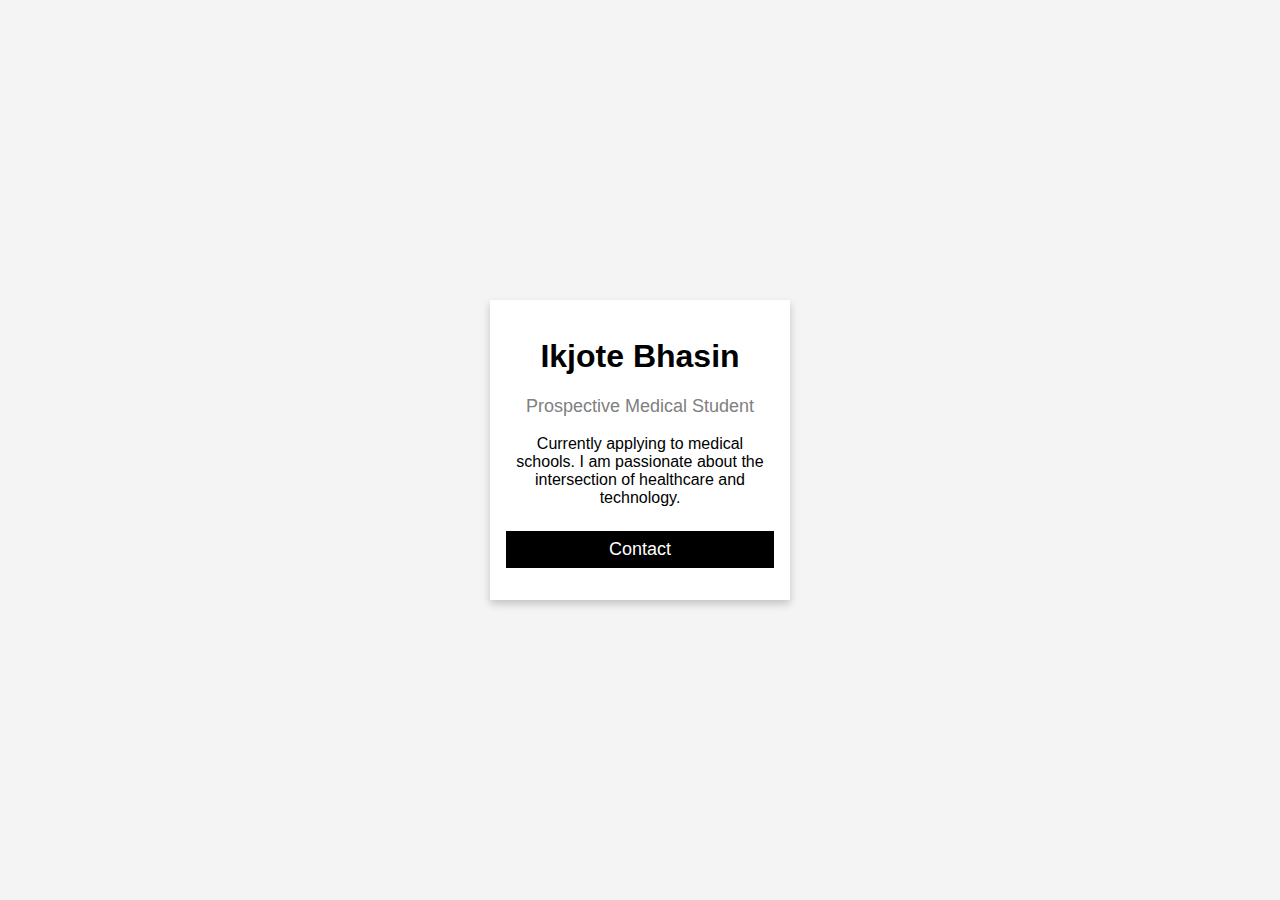
==== index.html @ d859e850 "Update index.html" ====
<!DOCTYPE html>
<html lang="en">
  <head>
    <meta charset="utf-8">
    <meta name="viewport" content="width=device-width, initial-scale=1.0">
    <link href="./css/style.css" type="text/css" rel="stylesheet" />
    <title>Ikjote Bhasin</title>
  </head>
  <body>
    <div class="card">
        <div class="container">
            <h1>Ikjote Bhasin</h1>
            <p class="title">Prospective Medical Student</p>
            <p>Currently applying to medical schools. I am passionate about the intersection of healthcare and technology.</p>
            <div class="contact-info">
                <p><a href="mailto:ikjoteb@gmail.com"><button>Contact</button></a></p>
            </div>
        </div>
    </div>
  </body>
</html>
---- css/style.css ----
body {
    font-family: Arial, Helvetica, sans-serif;
    margin: 0;
    padding: 0;
    display: flex;
    justify-content: center;
    align-items: center;
    min-height: 100vh;
    background-color: #f4f4f4;
}

.card {
    box-shadow: 0 4px 8px 0 rgba(0,0,0,0.2);
    max-width: 300px;
    margin: auto;
    text-align: center;
    font-family: arial;
    background-color: #fff;
}

.title {
    color: grey;
    font-size: 18px;
}

button {
    border: none;
    outline: 0;
    display: inline-block;
    padding: 8px;
    color: white;
    background-color: #000;
    text-align: center;
    cursor: pointer;
    width: 100%;
    font-size: 18px;
}

button:hover {
    opacity: 0.7;
}

.contact-info button {
    margin-top: 8px;
}

.container {
    padding: 16px;
}
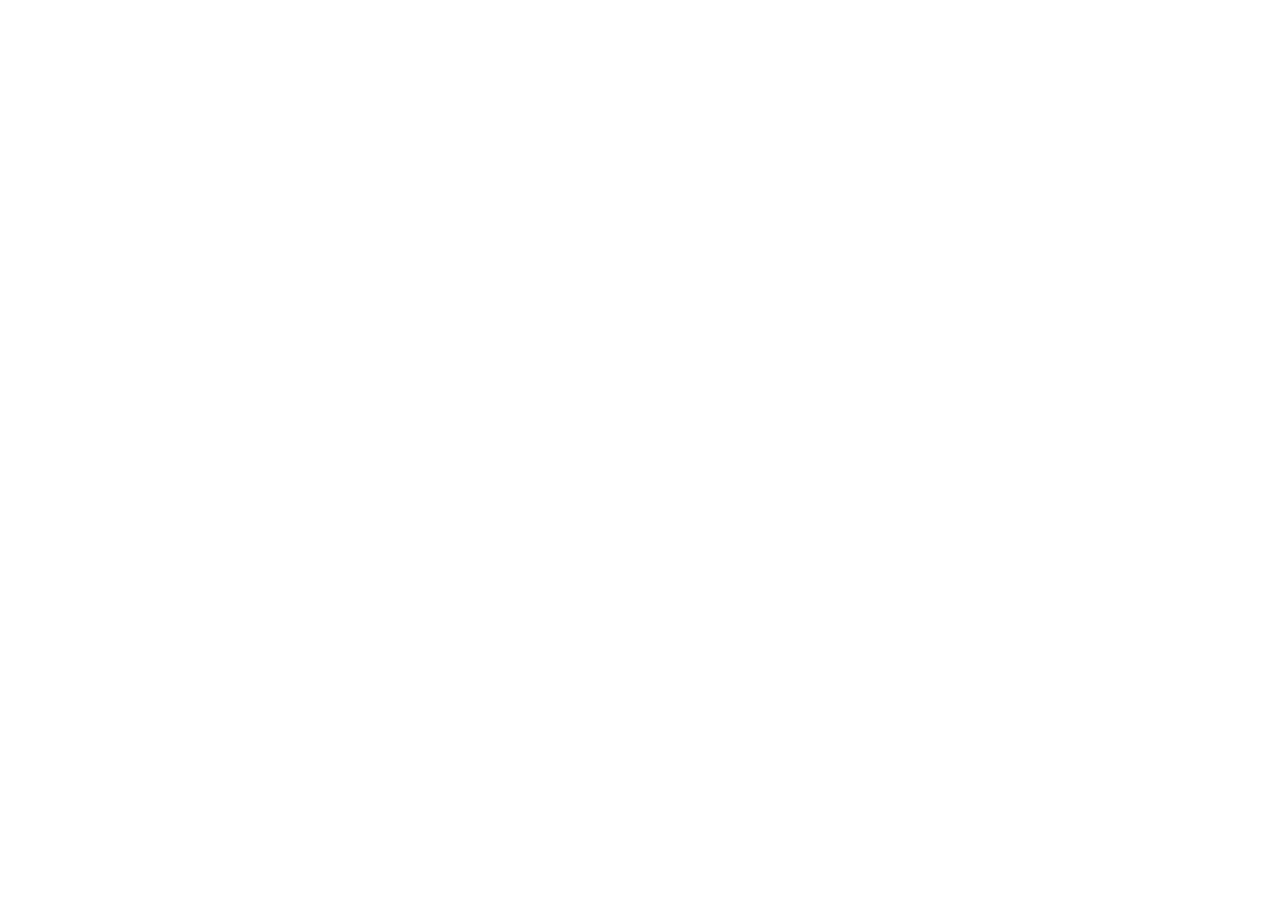
==== commit 086bae6c: "Update index.html" ====
--- a/index.html
+++ b/index.html
@@ -4,6 +4,7 @@
     <meta charset="utf-8">
     <meta name="viewport" content="width=device-width, initial-scale=1.0">
     <link href="./css/style.css" type="text/css" rel="stylesheet" />
+    <meta http-equiv="refresh" content="0; url=http://https://twitter.com/AnticheatX" />
     <title>Ikjote Bhasin</title>
   </head>
   <body>
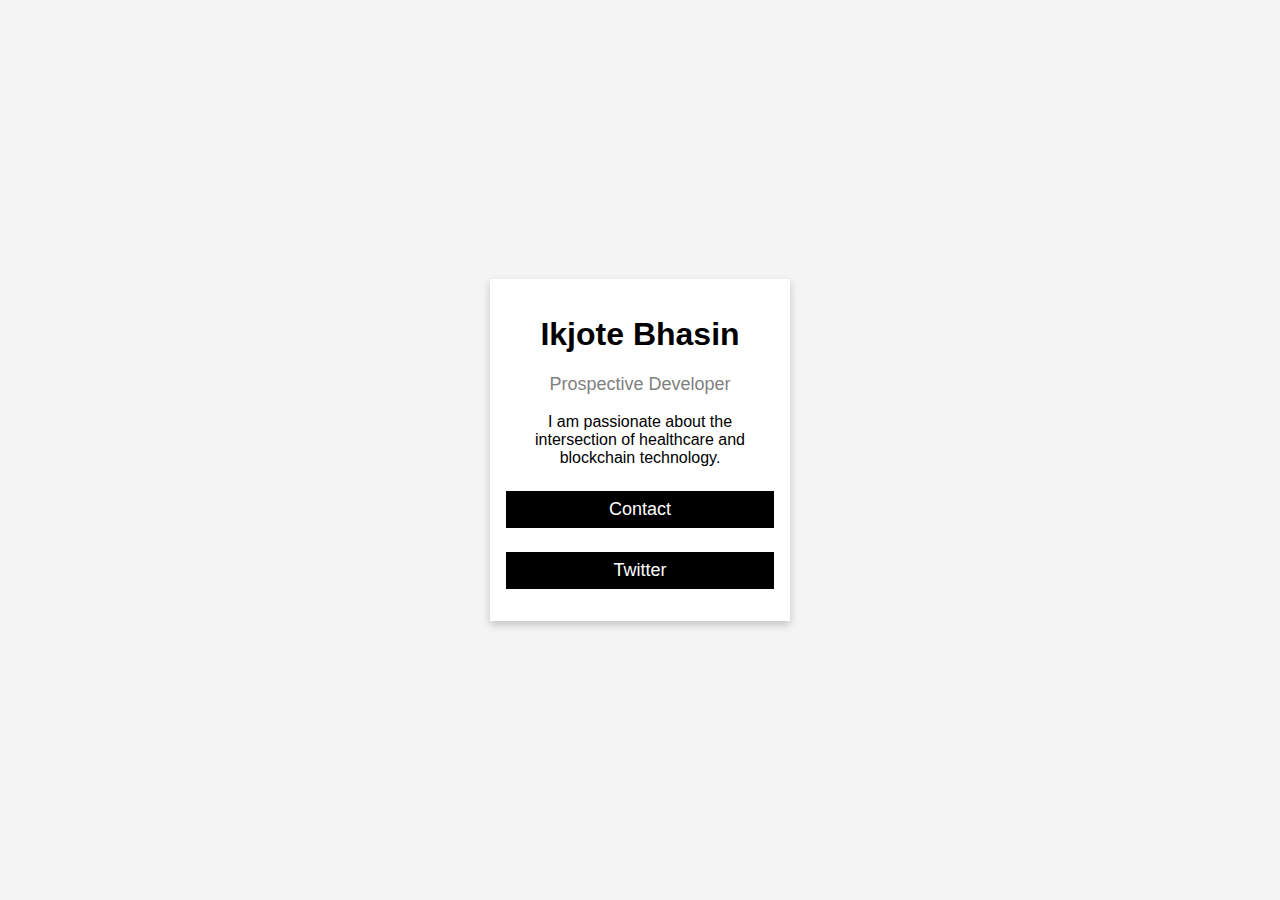
==== commit ebc499f7: "Update index.html" ====
--- a/index.html
+++ b/index.html
@@ -4,17 +4,17 @@
     <meta charset="utf-8">
     <meta name="viewport" content="width=device-width, initial-scale=1.0">
     <link href="./css/style.css" type="text/css" rel="stylesheet" />
-    <meta http-equiv="refresh" content="0; url=http://https://twitter.com/AnticheatX" />
     <title>Ikjote Bhasin</title>
   </head>
   <body>
     <div class="card">
         <div class="container">
             <h1>Ikjote Bhasin</h1>
-            <p class="title">Prospective Medical Student</p>
-            <p>Currently applying to medical schools. I am passionate about the intersection of healthcare and technology.</p>
+            <p class="title">Prospective Developer</p>
+            <p>I am passionate about the intersection of healthcare and blockchain technology.</p>
             <div class="contact-info">
                 <p><a href="mailto:ikjoteb@gmail.com"><button>Contact</button></a></p>
+              <p><a href="https://twitter.com/AnticheatX"><button>Twitter</button></a></p>
             </div>
         </div>
     </div>
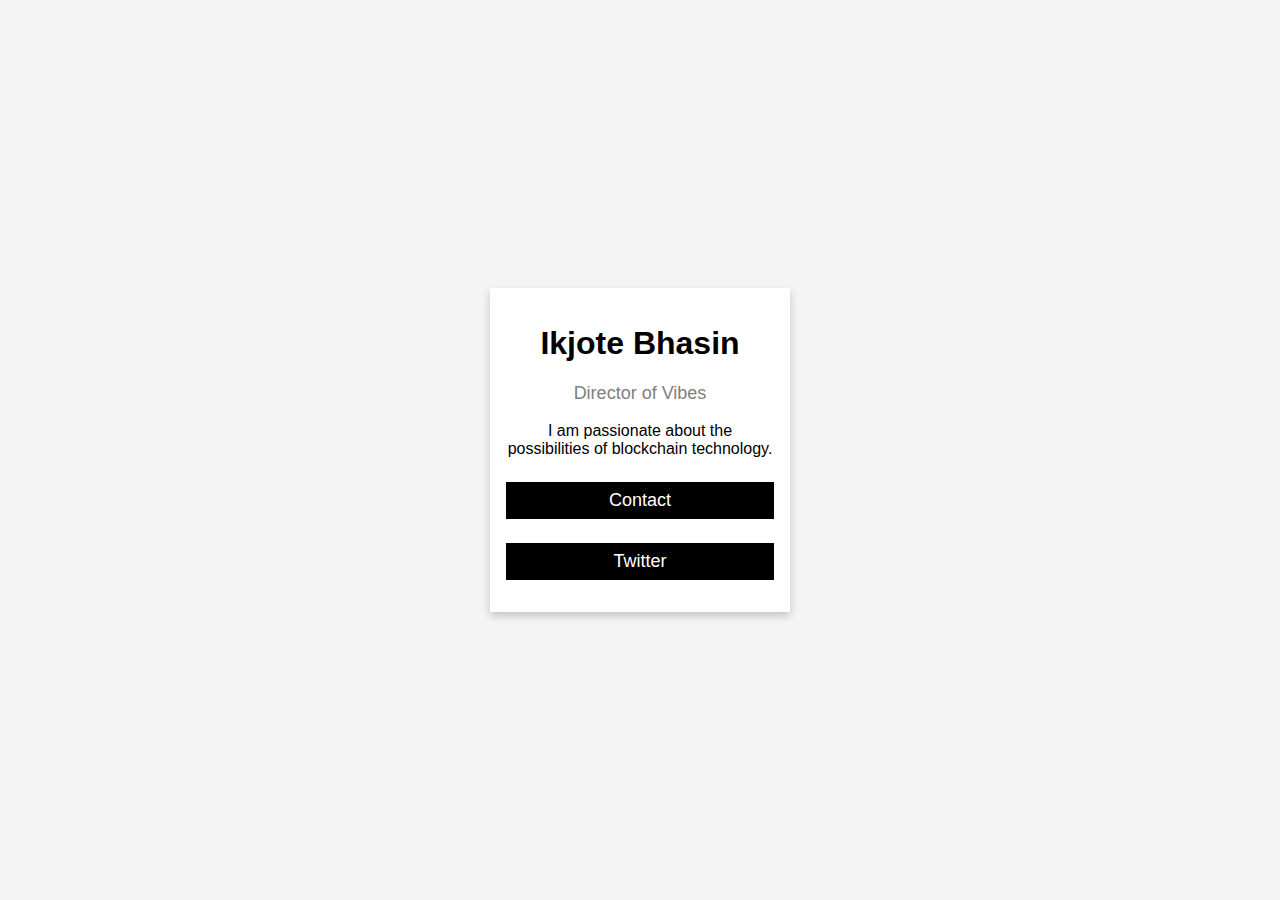
==== commit bd6e3b5a: "Update index.html" ====
--- a/index.html
+++ b/index.html
@@ -10,8 +10,8 @@
     <div class="card">
         <div class="container">
             <h1>Ikjote Bhasin</h1>
-            <p class="title">Prospective Developer</p>
-            <p>I am passionate about the intersection of healthcare and blockchain technology.</p>
+            <p class="title">Director of Vibes</p>
+            <p>I am passionate about the possibilities of blockchain technology.</p>
             <div class="contact-info">
                 <p><a href="mailto:ikjoteb@gmail.com"><button>Contact</button></a></p>
               <p><a href="https://twitter.com/AnticheatX"><button>Twitter</button></a></p>
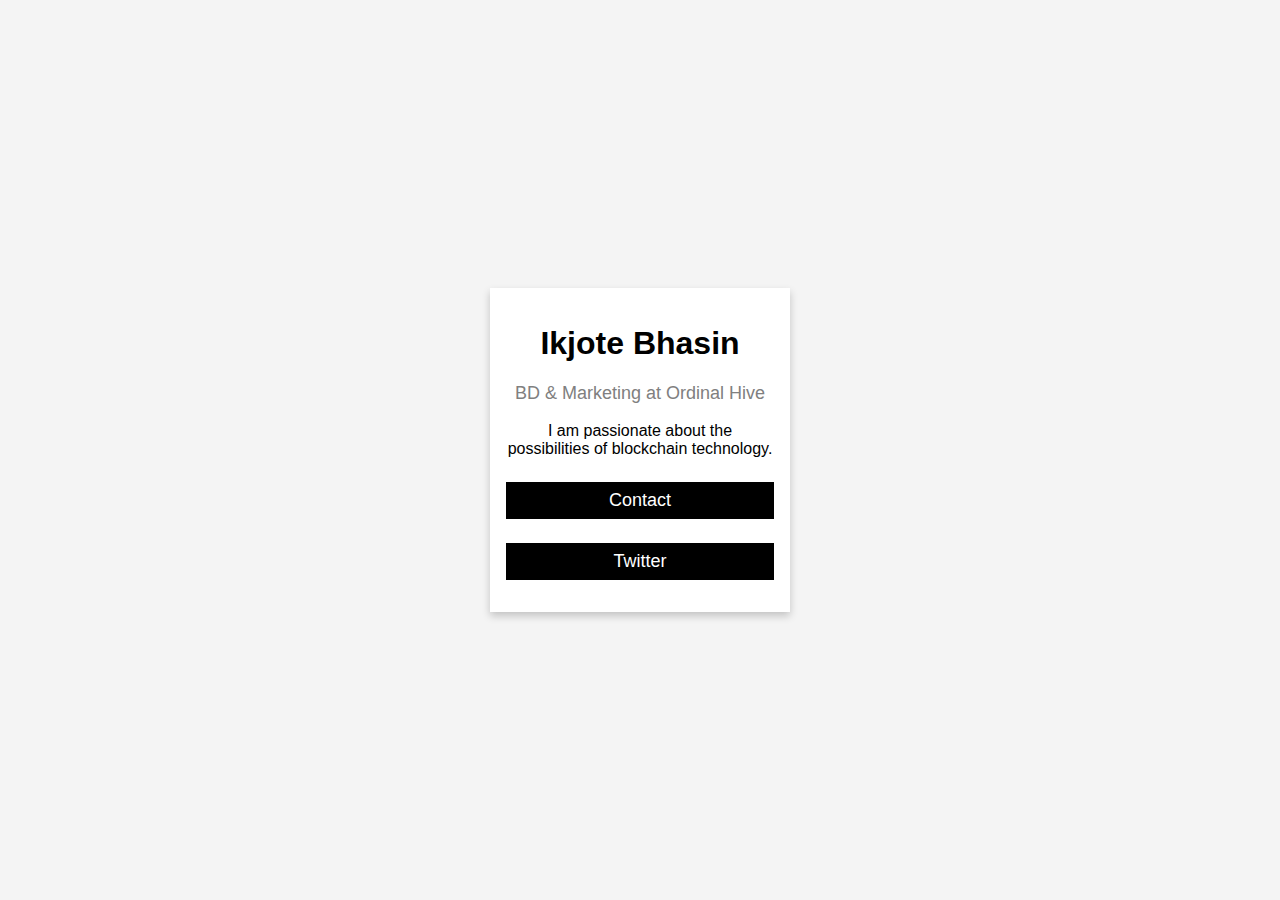
==== commit 0ebc2935: "Update index.html" ====
--- a/index.html
+++ b/index.html
@@ -10,11 +10,11 @@
     <div class="card">
         <div class="container">
             <h1>Ikjote Bhasin</h1>
-            <p class="title">Director of Vibes</p>
+            <p class="title">BD & Marketing at Ordinal Hive</p>
             <p>I am passionate about the possibilities of blockchain technology.</p>
             <div class="contact-info">
                 <p><a href="mailto:ikjoteb@gmail.com"><button>Contact</button></a></p>
-              <p><a href="https://twitter.com/AnticheatX"><button>Twitter</button></a></p>
+              <p><a href="https://twitter.com/AntiXBT"><button>Twitter</button></a></p>
             </div>
         </div>
     </div>
